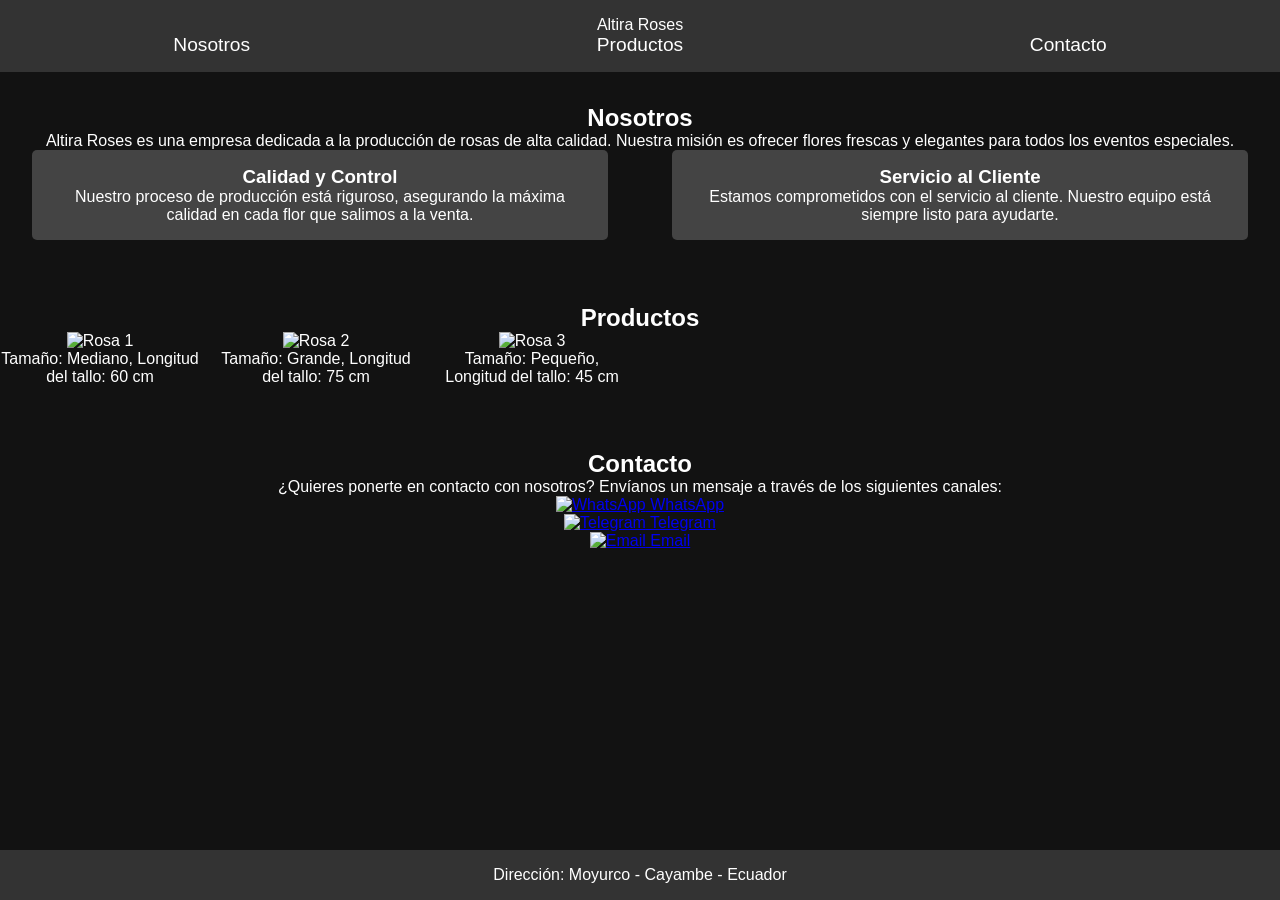
==== index.html @ 69cdf3fd "feat: Crear sitio web estructurado para "Altira Roses" con 3 pestañas y diseño moderno. Co-authored-" ====
<!DOCTYPE html>
<html lang="es">
<head>
    <meta charset="UTF-8">
    <meta name="viewport" content="width=device-width, initial-scale=1.0">
    <title>Altira Roses</title>
    <link rel="stylesheet" href="styles.css">
</head>
<body>
    <header>
        <nav>
            <div class="logo">Altira Roses</div>
            <ul>
                <li><a href="#nosotros">Nosotros</a></li>
                <li><a href="#productos">Productos</a></li>
                <li><a href="#contacto">Contacto</a></li>
            </ul>
        </nav>
    </header>

    <section id="nosotros" class="section">
        <h2>Nosotros</h2>
        <p>Altira Roses es una empresa dedicada a la producción de rosas de alta calidad. Nuestra misión es ofrecer flores frescas y elegantes para todos los eventos especiales.</p>
        <div class="cards">
            <div class="card">
                <h3>Calidad y Control</h3>
                <p>Nuestro proceso de producción está riguroso, asegurando la máxima calidad en cada flor que salimos a la venta.</p>
            </div>
            <div class="card">
                <h3>Servicio al Cliente</h3>
                <p>Estamos comprometidos con el servicio al cliente. Nuestro equipo está siempre listo para ayudarte.</p>
            </div>
        </div>
    </section>

    <section id="productos" class="section">
        <h2>Productos</h2>
        <div class="grid">
            <div class="product">
                <img src="path/to/rose1.jpg" alt="Rosa 1">
                <p>Tamaño: Mediano, Longitud del tallo: 60 cm</p>
            </div>
            <div class="product">
                <img src="path/to/rose2.jpg" alt="Rosa 2">
                <p>Tamaño: Grande, Longitud del tallo: 75 cm</p>
            </div>
            <div class="product">
                <img src="path/to/rose3.jpg" alt="Rosa 3">
                <p>Tamaño: Pequeño, Longitud del tallo: 45 cm</p>
            </div>
        </div>
    </section>

    <section id="contacto" class="section">
        <h2>Contacto</h2>
        <p>¿Quieres ponerte en contacto con nosotros? Envíanos un mensaje a través de los siguientes canales:</p>
        <ul>
            <li><a href="https://wa.me/1234567890" target="_blank"><img src="path/to/whatsapp-icon.png" alt="WhatsApp"> WhatsApp</a></li>
            <li><a href="https://t.me/username" target="_blank"><img src="path/to/telegram-icon.png" alt="Telegram"> Telegram</a></li>
            <li><a href="mailto:contacto@altira_roses.com"><img src="path/to/email-icon.png" alt="Email"> Email</a></li>
        </ul>
    </section>

    <footer>
        <p>Dirección: Moyurco - Cayambe - Ecuador</p>
    </footer>
</body>
</html>
---- styles.css ----
* {
    margin: 0;
    padding: 0;
    box-sizing: border-box;
}

body {
    font-family: 'Arial', sans-serif;
    background-color: #121212;
    color: #ffffff;
}

header {
    background-color: #333333;
    padding: 1rem 0;
    text-align: center;
}

nav ul {
    list-style-type: none;
    display: flex;
    justify-content: space-around;
}

nav ul li a {
    color: #ffffff;
    text-decoration: none;
    font-size: 1.2rem;
}

.section {
    padding: 2rem 0;
    text-align: center;
}

.cards {
    display: flex;
    justify-content: space-around;
}

.card {
    background-color: #444444;
    padding: 1rem;
    border-radius: 5px;
    width: 45%;
}

.grid {
    display: grid;
    grid-template-columns: repeat(auto-fill, minmax(200px, 1fr));
    gap: 1rem;
    justify-content: center;
}

.product img {
    max-width: 100%;
    height: auto;
}

footer {
    background-color: #333333;
    padding: 1rem 0;
    text-align: center;
    position: fixed;
    bottom: 0;
    width: 100%;
}
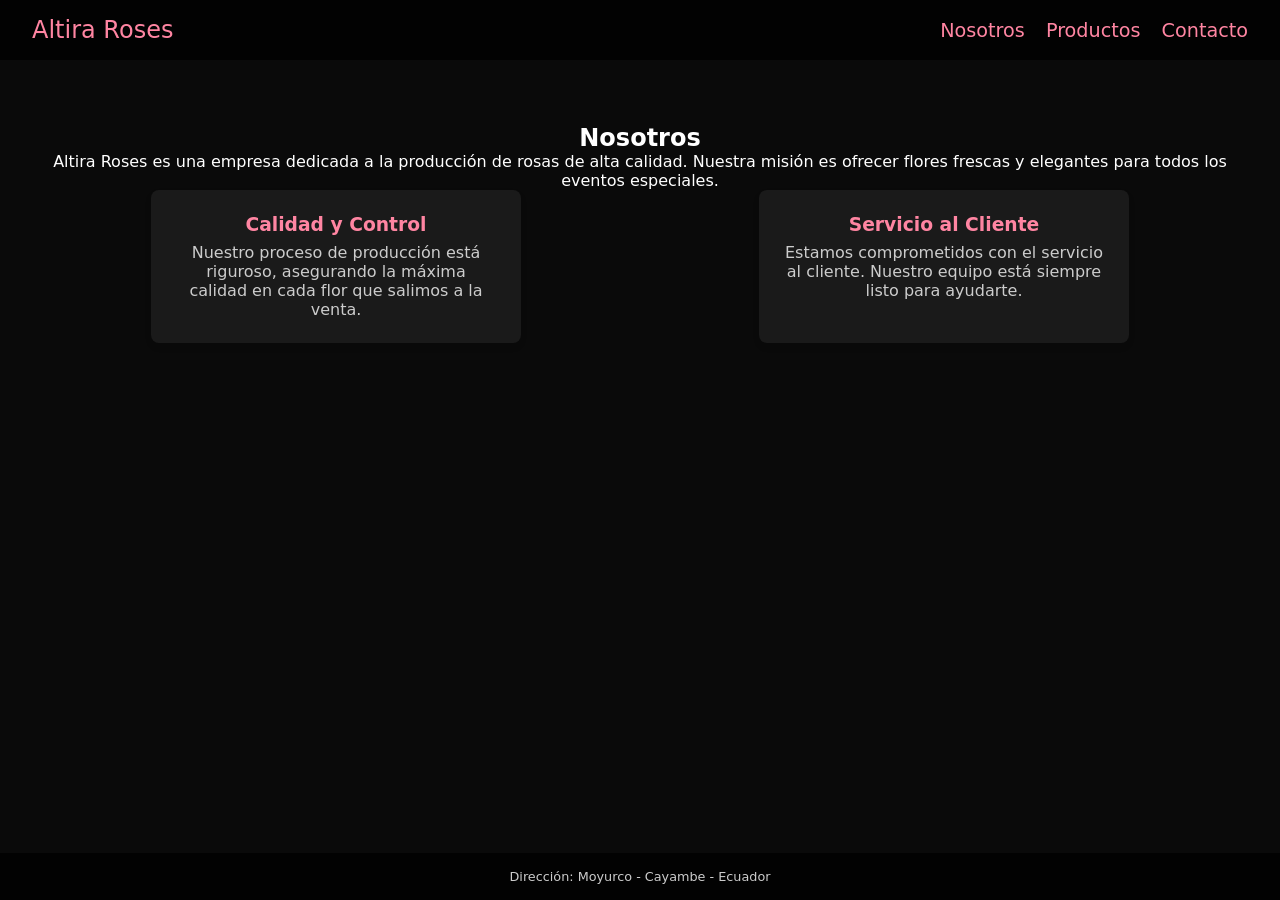
==== commit ff4b46ae: "refactor: Organiza el proyecto en 3 páginas HTML independientes con estructura y estilo uniformes Co" ====
--- a/index.html
+++ b/index.html
@@ -8,13 +8,13 @@
 </head>
 <body>
     <header>
-        <nav>
+        <nav class="navbar">
             <div class="logo">Altira Roses</div>
-            <ul>
-                <li><a href="#nosotros">Nosotros</a></li>
-                <li><a href="#productos">Productos</a></li>
-                <li><a href="#contacto">Contacto</a></li>
-            </ul>
+            <div class="nav-links">
+                <a href="index.html">Nosotros</a>
+                <a href="productos.html">Productos</a>
+                <a href="contacto.html">Contacto</a>
+            </div>
         </nav>
     </header>
 
@@ -33,34 +33,6 @@
         </div>
     </section>
 
-    <section id="productos" class="section">
-        <h2>Productos</h2>
-        <div class="grid">
-            <div class="product">
-                <img src="path/to/rose1.jpg" alt="Rosa 1">
-                <p>Tamaño: Mediano, Longitud del tallo: 60 cm</p>
-            </div>
-            <div class="product">
-                <img src="path/to/rose2.jpg" alt="Rosa 2">
-                <p>Tamaño: Grande, Longitud del tallo: 75 cm</p>
-            </div>
-            <div class="product">
-                <img src="path/to/rose3.jpg" alt="Rosa 3">
-                <p>Tamaño: Pequeño, Longitud del tallo: 45 cm</p>
-            </div>
-        </div>
-    </section>
-
-    <section id="contacto" class="section">
-        <h2>Contacto</h2>
-        <p>¿Quieres ponerte en contacto con nosotros? Envíanos un mensaje a través de los siguientes canales:</p>
-        <ul>
-            <li><a href="https://wa.me/1234567890" target="_blank"><img src="path/to/whatsapp-icon.png" alt="WhatsApp"> WhatsApp</a></li>
-            <li><a href="https://t.me/username" target="_blank"><img src="path/to/telegram-icon.png" alt="Telegram"> Telegram</a></li>
-            <li><a href="mailto:contacto@altira_roses.com"><img src="path/to/email-icon.png" alt="Email"> Email</a></li>
-        </ul>
-    </section>
-
     <footer>
         <p>Dirección: Moyurco - Cayambe - Ecuador</p>
     </footer>
--- a/styles.css
+++ b/styles.css
@@ -5,51 +5,84 @@
 }
 
 body {
-    font-family: 'Arial', sans-serif;
-    background-color: #121212;
+    font-family: 'Segoe UI', system-ui, Arial, sans-serif;
+    background-color: #0a0a0a;
     color: #ffffff;
 }
 
 header {
-    background-color: #333333;
-    padding: 1rem 0;
+    background-color: rgba(0, 0, 0, 0.8);
+    padding: 1rem 2rem;
     text-align: center;
+    position: sticky;
+    top: 0;
+    z-index: 1000;
 }
 
-nav ul {
-    list-style-type: none;
+.navbar {
     display: flex;
-    justify-content: space-around;
+    justify-content: space-between;
+    align-items: center;
 }
 
-nav ul li a {
-    color: #ffffff;
+.logo {
+    color: #ff85a2;
+    font-size: 1.5rem;
+}
+
+.nav-links a {
+    color: #ff85a2;
     text-decoration: none;
     font-size: 1.2rem;
+    margin-left: 1rem;
+    transition: color 0.3s ease;
+}
+
+.nav-links a:hover {
+    color: #e63946;
 }
 
 .section {
-    padding: 2rem 0;
+    padding: 4rem 2rem;
     text-align: center;
 }
 
 .cards {
     display: flex;
     justify-content: space-around;
+    margin-bottom: 2rem;
 }
 
 .card {
-    background-color: #444444;
-    padding: 1rem;
-    border-radius: 5px;
-    width: 45%;
+    background-color: #1a1a1a;
+    padding: 1.5rem;
+    border-radius: 8px;
+    box-shadow: 0 4px 6px rgba(0, 0, 0, 0.1);
+    width: calc(33% - 2rem);
+}
+
+.card h3 {
+    color: #ff85a2;
+    margin-bottom: 0.5rem;
+}
+
+.card p {
+    color: #cccccc;
 }
 
 .grid {
     display: grid;
-    grid-template-columns: repeat(auto-fill, minmax(200px, 1fr));
-    gap: 1rem;
+    grid-template-columns: repeat(auto-fill, minmax(280px, 1fr));
+    gap: 2rem;
     justify-content: center;
+}
+
+.product {
+    background-color: #222222;
+    padding: 1.5rem;
+    border-radius: 8px;
+    box-shadow: 0 4px 6px rgba(0, 0, 0, 0.1);
+    text-align: center;
 }
 
 .product img {
@@ -57,11 +90,22 @@
     height: auto;
 }
 
+.product p {
+    margin-top: 0.5rem;
+    color: #cccccc;
+}
+
 footer {
-    background-color: #333333;
-    padding: 1rem 0;
+    background-color: rgba(0, 0, 0, 0.8);
+    padding: 1rem 2rem;
     text-align: center;
     position: fixed;
     bottom: 0;
     width: 100%;
+    z-index: 1000;
 }
+
+footer p {
+    color: #cccccc;
+    font-size: 0.8rem;
+}
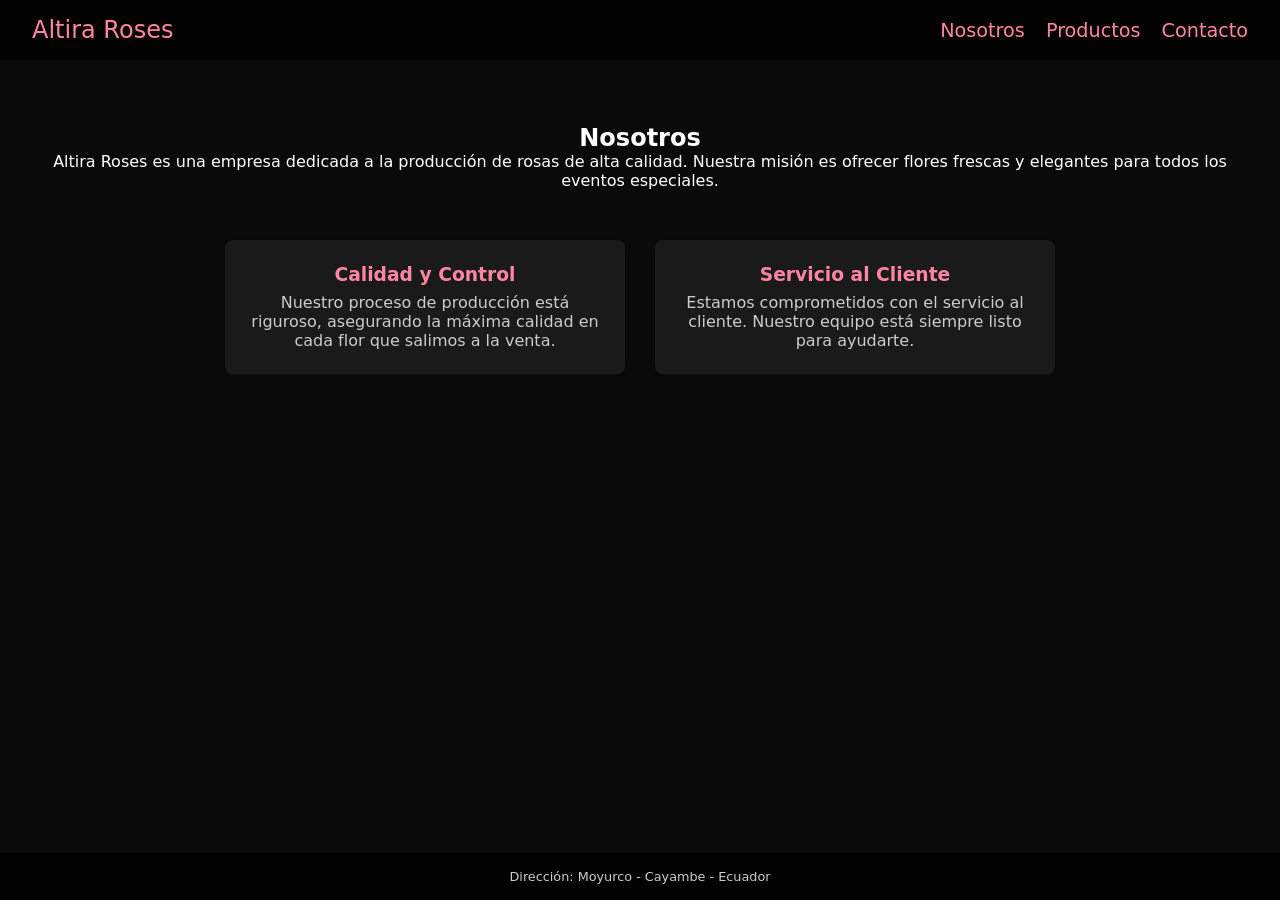
==== commit 402741b5: "refactor(index.html, styles.css): Ajustar alineación y espaciado de la sección "Nosotros" Co-authore" ====
--- a/index.html
+++ b/index.html
@@ -21,7 +21,7 @@
     <section id="nosotros" class="section">
         <h2>Nosotros</h2>
         <p>Altira Roses es una empresa dedicada a la producción de rosas de alta calidad. Nuestra misión es ofrecer flores frescas y elegantes para todos los eventos especiales.</p>
-        <div class="cards">
+        <div class="cards-container">
             <div class="card">
                 <h3>Calidad y Control</h3>
                 <p>Nuestro proceso de producción está riguroso, asegurando la máxima calidad en cada flor que salimos a la venta.</p>
--- a/styles.css
+++ b/styles.css
@@ -47,10 +47,11 @@
     text-align: center;
 }
 
-.cards {
+.cards-container {
     display: flex;
-    justify-content: space-around;
-    margin-bottom: 2rem;
+    justify-content: center;
+    gap: 30px;
+    margin-top: 50px;
 }
 
 .card {
@@ -58,7 +59,8 @@
     padding: 1.5rem;
     border-radius: 8px;
     box-shadow: 0 4px 6px rgba(0, 0, 0, 0.1);
-    width: calc(33% - 2rem);
+    max-width: 400px;
+    width: 45%;
 }
 
 .card h3 {
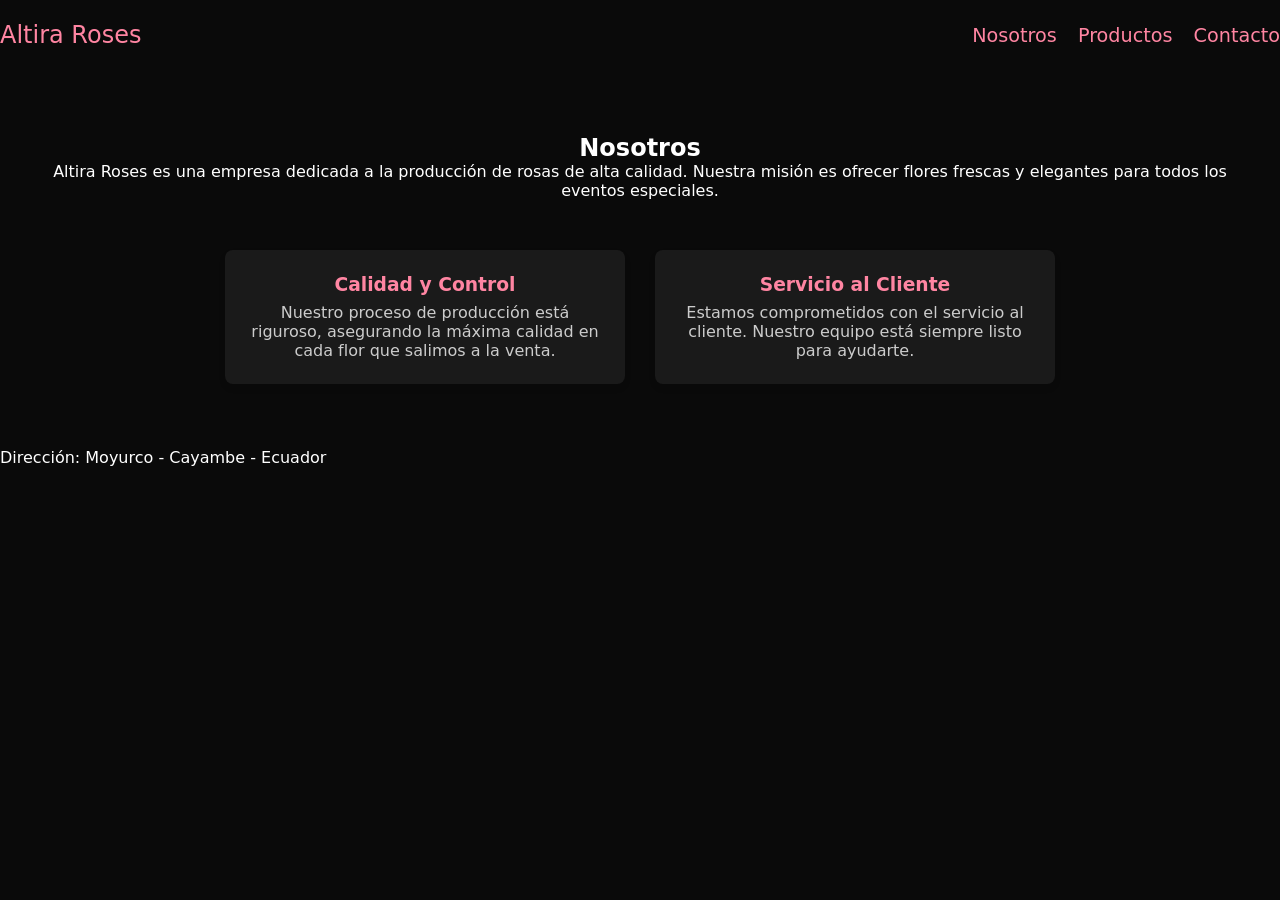
==== commit c42db5e4: "refactor(index.html, styles.css): Mueve la barra de navegación a nivel del primer hijo directo de `<" ====
--- a/index.html
+++ b/index.html
@@ -7,16 +7,14 @@
     <link rel="stylesheet" href="styles.css">
 </head>
 <body>
-    <header>
-        <nav class="navbar">
-            <div class="logo">Altira Roses</div>
-            <div class="nav-links">
-                <a href="index.html">Nosotros</a>
-                <a href="productos.html">Productos</a>
-                <a href="contacto.html">Contacto</a>
-            </div>
-        </nav>
-    </header>
+    <nav class="navbar">
+        <div class="logo">Altira Roses</div>
+        <div class="nav-links">
+            <a href="index.html">Nosotros</a>
+            <a href="productos.html">Productos</a>
+            <a href="contacto.html">Contacto</a>
+        </div>
+    </nav>
 
     <section id="nosotros" class="section">
         <h2>Nosotros</h2>
--- a/styles.css
+++ b/styles.css
@@ -1,3 +1,7 @@
+html {
+    overflow-y: scroll;
+}
+
 * {
     margin: 0;
     padding: 0;
@@ -12,7 +16,7 @@
 
 header {
     background-color: rgba(0, 0, 0, 0.8);
-    padding: 1rem 2rem;
+    padding: 15px 40px;
     text-align: center;
     position: sticky;
     top: 0;
@@ -23,6 +27,8 @@
     display: flex;
     justify-content: space-between;
     align-items: center;
+    height: 70px;
+    width: 100%;
 }
 
 .logo {
@@ -72,42 +78,39 @@
     color: #cccccc;
 }
 
-.grid {
+.products-grid {
     display: grid;
-    grid-template-columns: repeat(auto-fill, minmax(280px, 1fr));
-    gap: 2rem;
+    grid-template-columns: repeat(auto-fit, minmax(250px, 1fr));
+    gap: 30px;
+    padding: 40px 0;
     justify-content: center;
 }
 
-.product {
-    background-color: #222222;
-    padding: 1.5rem;
+.product-card {
+    background-color: #141414;
     border-radius: 8px;
     box-shadow: 0 4px 6px rgba(0, 0, 0, 0.1);
-    text-align: center;
+    padding: 15px;
+    transition: border-color 0.3s ease;
 }
 
-.product img {
-    max-width: 100%;
-    height: auto;
+.product-card:hover {
+    border-color: #ff85a2;
 }
 
-.product p {
-    margin-top: 0.5rem;
-    color: #cccccc;
+.product-image-placeholder {
+    background-color: #1e1e1e;
+    height: 220px;
+    display: flex;
+    align-items: center;
+    justify-content: center;
+    font-size: 1.5rem;
+    color: #ff85a2;
+    border-radius: 8px;
 }
 
-footer {
-    background-color: rgba(0, 0, 0, 0.8);
-    padding: 1rem 2rem;
-    text-align: center;
-    position: fixed;
-    bottom: 0;
+.product-card img {
     width: 100%;
-    z-index: 1000;
+    height: 250px;
+    object-fit: cover;
 }
-
-footer p {
-    color: #cccccc;
-    font-size: 0.8rem;
-}
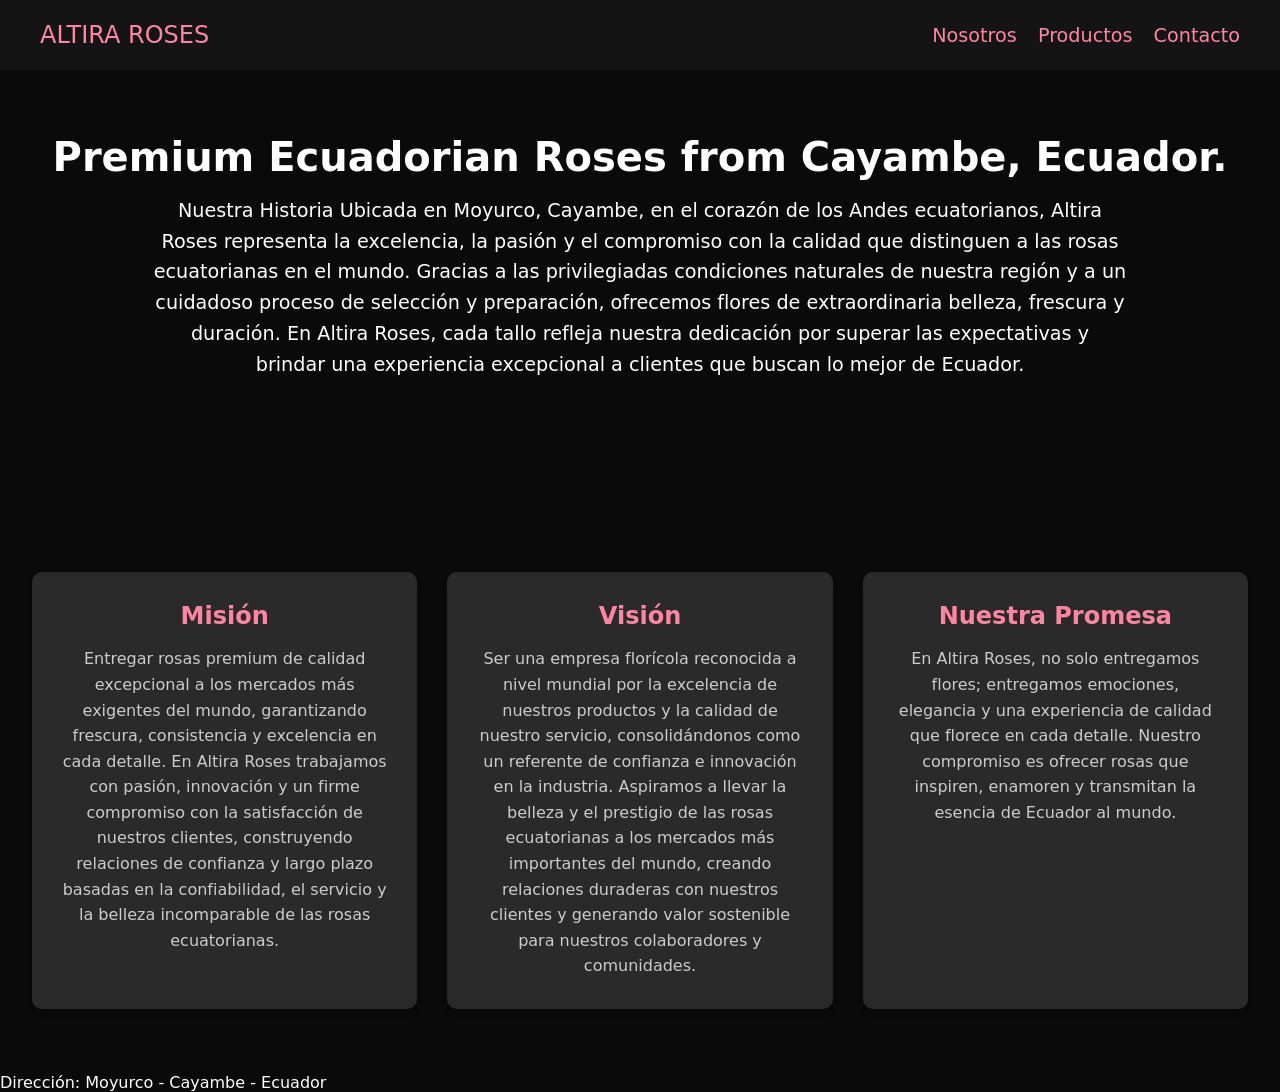
==== commit 15b9549e: "refactor(index.html, styles.css): Actualizar contenido y diseño de la página principal para una estr" ====
--- a/index.html
+++ b/index.html
@@ -8,7 +8,7 @@
 </head>
 <body>
     <nav class="navbar">
-        <div class="logo">Altira Roses</div>
+        <div class="logo">ALTIRA ROSES</div>
         <div class="nav-links">
             <a href="index.html">Nosotros</a>
             <a href="productos.html">Productos</a>
@@ -16,17 +16,25 @@
         </div>
     </nav>
 
-    <section id="nosotros" class="section">
-        <h2>Nosotros</h2>
-        <p>Altira Roses es una empresa dedicada a la producción de rosas de alta calidad. Nuestra misión es ofrecer flores frescas y elegantes para todos los eventos especiales.</p>
-        <div class="cards-container">
-            <div class="card">
-                <h3>Calidad y Control</h3>
-                <p>Nuestro proceso de producción está riguroso, asegurando la máxima calidad en cada flor que salimos a la venta.</p>
+    <section id="hero" class="section">
+        <h2>Premium Ecuadorian Roses from Cayambe, Ecuador.</h2>
+        <p>Nuestra Historia
+        Ubicada en Moyurco, Cayambe, en el corazón de los Andes ecuatorianos, Altira Roses representa la excelencia, la pasión y el compromiso con la calidad que distinguen a las rosas ecuatorianas en el mundo. Gracias a las privilegiadas condiciones naturales de nuestra región y a un cuidadoso proceso de selección y preparación, ofrecemos flores de extraordinaria belleza, frescura y duración. En Altira Roses, cada tallo refleja nuestra dedicación por superar las expectativas y brindar una experiencia excepcional a clientes que buscan lo mejor de Ecuador.</p>
+    </section>
+
+    <section id="about" class="section">
+        <div class="container">
+            <div class="card mission">
+                <h3>Misión</h3>
+                <p>Entregar rosas premium de calidad excepcional a los mercados más exigentes del mundo, garantizando frescura, consistencia y excelencia en cada detalle. En Altira Roses trabajamos con pasión, innovación y un firme compromiso con la satisfacción de nuestros clientes, construyendo relaciones de confianza y largo plazo basadas en la confiabilidad, el servicio y la belleza incomparable de las rosas ecuatorianas.</p>
             </div>
-            <div class="card">
-                <h3>Servicio al Cliente</h3>
-                <p>Estamos comprometidos con el servicio al cliente. Nuestro equipo está siempre listo para ayudarte.</p>
+            <div class="card vision">
+                <h3>Visión</h3>
+                <p>Ser una empresa florícola reconocida a nivel mundial por la excelencia de nuestros productos y la calidad de nuestro servicio, consolidándonos como un referente de confianza e innovación en la industria. Aspiramos a llevar la belleza y el prestigio de las rosas ecuatorianas a los mercados más importantes del mundo, creando relaciones duraderas con nuestros clientes y generando valor sostenible para nuestros colaboradores y comunidades.</p>
+            </div>
+            <div class="card promise">
+                <h3>Nuestra Promesa</h3>
+                <p>En Altira Roses, no solo entregamos flores; entregamos emociones, elegancia y una experiencia de calidad que florece en cada detalle. Nuestro compromiso es ofrecer rosas que inspiren, enamoren y transmitan la esencia de Ecuador al mundo.</p>
             </div>
         </div>
     </section>
--- a/styles.css
+++ b/styles.css
@@ -14,26 +14,20 @@
     color: #ffffff;
 }
 
-header {
-    background-color: rgba(0, 0, 0, 0.8);
-    padding: 15px 40px;
-    text-align: center;
-    position: sticky;
-    top: 0;
-    z-index: 1000;
-}
-
 .navbar {
     display: flex;
     justify-content: space-between;
     align-items: center;
     height: 70px;
     width: 100%;
+    background-color: #141414;
+    padding: 20px 40px;
 }
 
 .logo {
     color: #ff85a2;
     font-size: 1.5rem;
+    text-align: center;
 }
 
 .nav-links a {
@@ -53,64 +47,40 @@
     text-align: center;
 }
 
-.cards-container {
+#hero h2 {
+    font-size: 2.5rem;
+    margin-bottom: 1rem;
+}
+
+#hero p {
+    font-size: 1.2rem;
+    line-height: 1.6;
+    max-width: 80%;
+    margin: 0 auto;
+}
+
+.container {
     display: flex;
     justify-content: center;
     gap: 30px;
-    margin-top: 50px;
+    padding-top: 4rem;
 }
 
 .card {
-    background-color: #1a1a1a;
-    padding: 1.5rem;
-    border-radius: 8px;
+    background-color: #2a2a2a;
+    border-radius: 10px;
     box-shadow: 0 4px 6px rgba(0, 0, 0, 0.1);
-    max-width: 400px;
-    width: 45%;
+    padding: 30px;
+    width: calc(33.33% - 15px);
 }
 
 .card h3 {
     color: #ff85a2;
-    margin-bottom: 0.5rem;
+    margin-bottom: 1rem;
+    font-size: 1.5rem;
 }
 
 .card p {
     color: #cccccc;
+    line-height: 1.6;
 }
-
-.products-grid {
-    display: grid;
-    grid-template-columns: repeat(auto-fit, minmax(250px, 1fr));
-    gap: 30px;
-    padding: 40px 0;
-    justify-content: center;
-}
-
-.product-card {
-    background-color: #141414;
-    border-radius: 8px;
-    box-shadow: 0 4px 6px rgba(0, 0, 0, 0.1);
-    padding: 15px;
-    transition: border-color 0.3s ease;
-}
-
-.product-card:hover {
-    border-color: #ff85a2;
-}
-
-.product-image-placeholder {
-    background-color: #1e1e1e;
-    height: 220px;
-    display: flex;
-    align-items: center;
-    justify-content: center;
-    font-size: 1.5rem;
-    color: #ff85a2;
-    border-radius: 8px;
-}
-
-.product-card img {
-    width: 100%;
-    height: 250px;
-    object-fit: cover;
-}
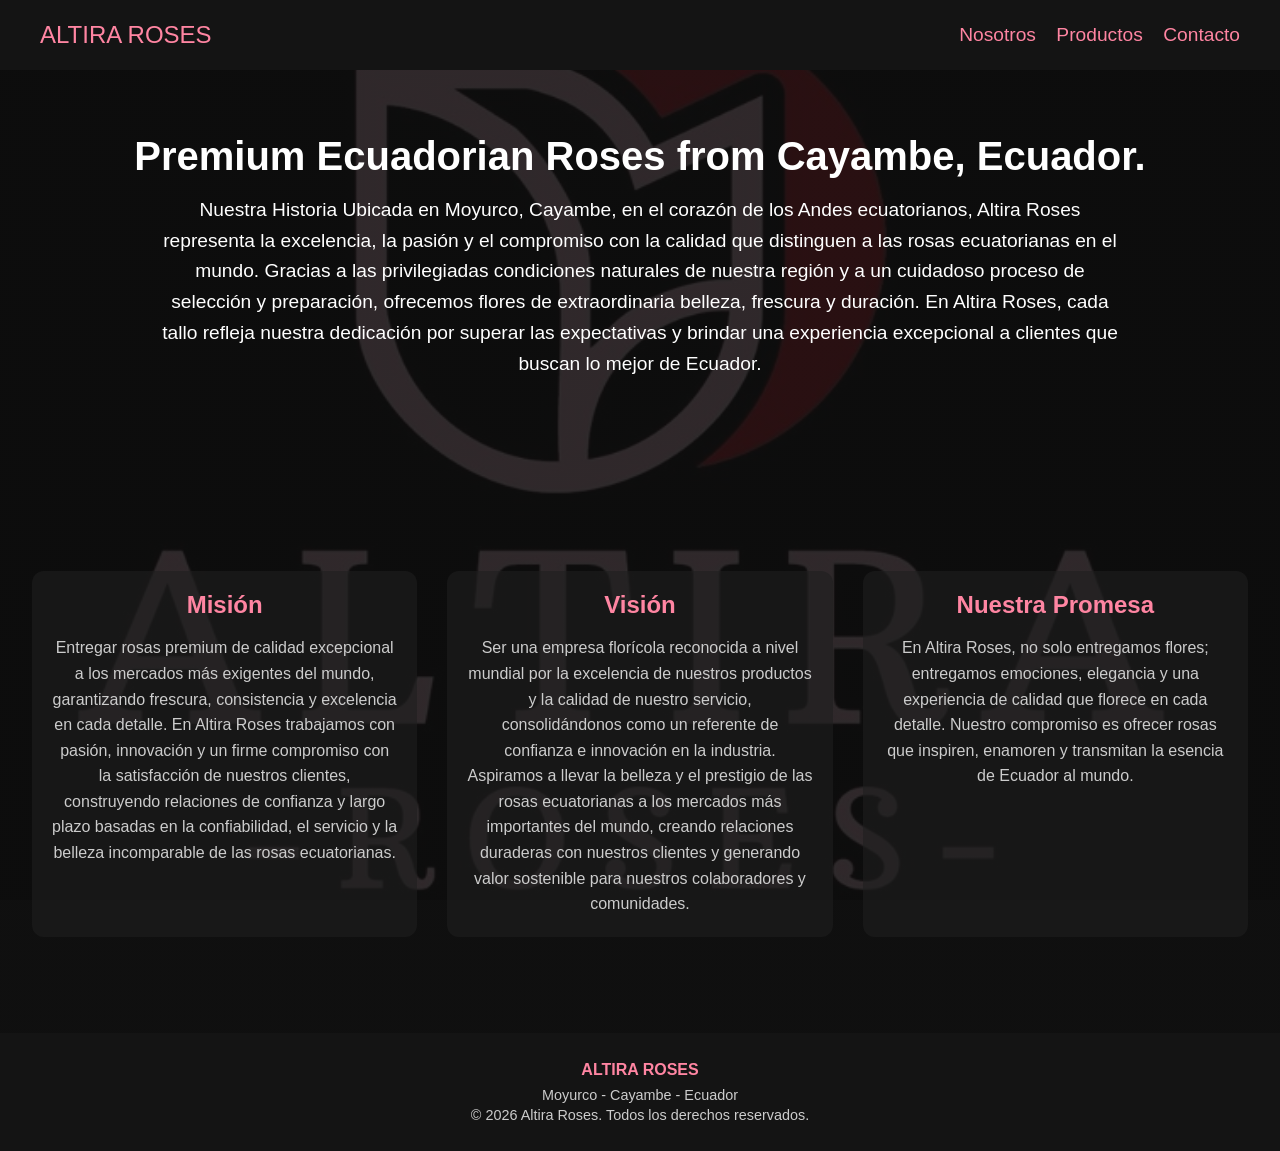
==== commit fc32b225: "Sitio web informativo Altira Roses - footer, fondo y contacto completos" ====
--- a/index.html
+++ b/index.html
@@ -40,7 +40,9 @@
     </section>
 
     <footer>
-        <p>Dirección: Moyurco - Cayambe - Ecuador</p>
+        <p class="footer-brand">ALTIRA ROSES</p>
+        <p>Moyurco - Cayambe - Ecuador</p>
+        <p>&copy; 2026 Altira Roses. Todos los derechos reservados.</p>
     </footer>
 </body>
 </html>
--- a/styles.css
+++ b/styles.css
@@ -9,9 +9,12 @@
 }
 
 body {
-    font-family: 'Segoe UI', system-ui, Arial, sans-serif;
-    background-color: #0a0a0a;
+    background: linear-gradient(rgba(15, 15, 15, 0.85), rgba(15, 15, 15, 0.85)), url('imagenes/altira.jpg') no-repeat center center fixed;
+    background-size: cover;
+    background-color: #121212;
     color: #ffffff;
+    margin: 0;
+    font-family: Arial, sans-serif;
 }
 
 .navbar {
@@ -67,10 +70,10 @@
 }
 
 .card {
-    background-color: #2a2a2a;
-    border-radius: 10px;
-    box-shadow: 0 4px 6px rgba(0, 0, 0, 0.1);
-    padding: 30px;
+    background-color: rgba(30, 30, 30, 0.6);
+    border-radius: 12px;
+    padding: 20px;
+    text-align: center;
     width: calc(33.33% - 15px);
 }
 
@@ -84,3 +87,76 @@
     color: #cccccc;
     line-height: 1.6;
 }
+
+.products-grid {
+    display: grid;
+    grid-template-columns: repeat(auto-fit, minmax(250px, 1fr));
+    gap: 30px;
+    padding: 40px;
+    max-width: 1200px;
+    margin: 0 auto;
+}
+
+.product-card img {
+    width: 100%;
+    max-width: 250px;
+    height: 250px;
+    object-fit: cover;
+    border-radius: 8px;
+    margin-bottom: 15px;
+}
+
+/* Contacto */
+.contact-list {
+    list-style: none;
+    display: flex;
+    flex-direction: column;
+    align-items: center;
+    gap: 16px;
+    margin-top: 2rem;
+}
+
+.contact-list li a {
+    display: flex;
+    align-items: center;
+    gap: 14px;
+    color: #ff85a2;
+    text-decoration: none;
+    font-size: 1.2rem;
+    background-color: rgba(30, 30, 30, 0.6);
+    padding: 14px 32px;
+    border-radius: 8px;
+    min-width: 300px;
+    transition: color 0.3s ease;
+}
+
+.contact-list li a:hover {
+    color: #e63946;
+}
+
+.contact-list li a i {
+    font-size: 1.4rem;
+    width: 24px;
+    text-align: center;
+}
+
+/* Footer */
+footer {
+    background-color: #141414;
+    text-align: center;
+    padding: 24px 40px;
+    margin-top: 2rem;
+}
+
+footer p {
+    color: #cccccc;
+    font-size: 0.9rem;
+    margin: 4px 0;
+}
+
+footer .footer-brand {
+    color: #ff85a2;
+    font-size: 1rem;
+    font-weight: bold;
+    margin-bottom: 8px;
+}
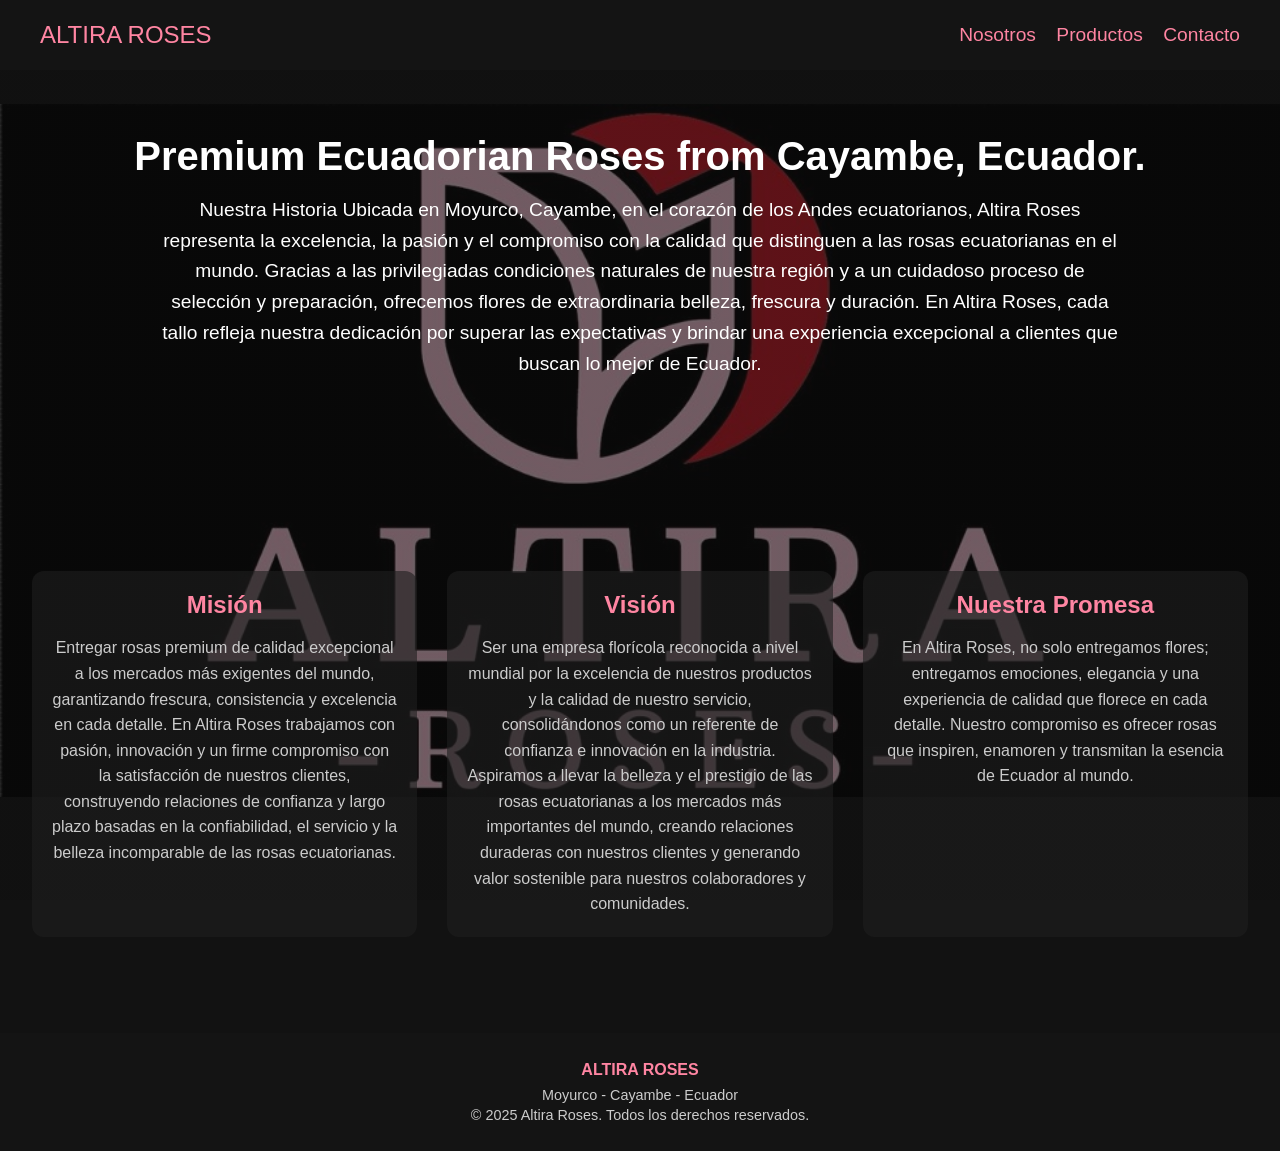
==== commit ae0f8a52: "fix: cambiar año del pie de página de 2026 a 2025" ====
--- a/index.html
+++ b/index.html
@@ -42,7 +42,7 @@
     <footer>
         <p class="footer-brand">ALTIRA ROSES</p>
         <p>Moyurco - Cayambe - Ecuador</p>
-        <p>&copy; 2026 Altira Roses. Todos los derechos reservados.</p>
+        <p>&copy; 2025 Altira Roses. Todos los derechos reservados.</p>
     </footer>
 </body>
 </html>
--- a/styles.css
+++ b/styles.css
@@ -9,9 +9,12 @@
 }
 
 body {
-    background: linear-gradient(rgba(15, 15, 15, 0.85), rgba(15, 15, 15, 0.85)), url('imagenes/altira.jpg') no-repeat center center fixed;
-    background-size: cover;
     background-color: #121212;
+    background-image: linear-gradient(rgba(15, 15, 15, 0.55), rgba(15, 15, 15, 0.55)), url('imagenes/altira.jpg');
+    background-repeat: no-repeat;
+    background-position: center center;
+    background-attachment: fixed;
+    background-size: contain;
     color: #ffffff;
     margin: 0;
     font-family: Arial, sans-serif;
@@ -160,3 +163,94 @@
     font-weight: bold;
     margin-bottom: 8px;
 }
+
+/* Productos - alineación base */
+.product-card {
+    text-align: center;
+}
+
+.product-card h3 {
+    color: #ff85a2;
+    margin-bottom: 0.5rem;
+    font-size: 1.2rem;
+}
+
+.product-card p {
+    color: #cccccc;
+    font-size: 0.95rem;
+}
+
+/* ── Responsive móvil ── */
+@media (max-width: 768px) {
+
+    body {
+        /* background-attachment: fixed rompe en iOS Safari */
+        background-attachment: scroll;
+        background-size: contain;
+    }
+
+    .navbar {
+        flex-direction: column;
+        height: auto;
+        padding: 14px 20px;
+        gap: 10px;
+        text-align: center;
+    }
+
+    .nav-links {
+        display: flex;
+        gap: 0;
+    }
+
+    .nav-links a {
+        font-size: 1rem;
+        margin-left: 0.8rem;
+    }
+
+    .section {
+        padding: 2.5rem 1.2rem;
+    }
+
+    #hero h2 {
+        font-size: 1.6rem;
+    }
+
+    #hero p {
+        font-size: 1rem;
+        max-width: 95%;
+    }
+
+    .container {
+        flex-direction: column;
+        align-items: center;
+        padding-top: 1.5rem;
+        gap: 20px;
+    }
+
+    .card {
+        width: 90%;
+    }
+
+    .products-grid {
+        grid-template-columns: repeat(auto-fit, minmax(160px, 1fr));
+        gap: 20px;
+        padding: 20px;
+    }
+
+    .product-card img {
+        max-width: 100%;
+        height: 200px;
+    }
+
+    .contact-list li a {
+        min-width: unset;
+        width: 85vw;
+        max-width: 360px;
+        font-size: 1rem;
+        padding: 12px 20px;
+    }
+
+    footer {
+        padding: 20px;
+    }
+}
